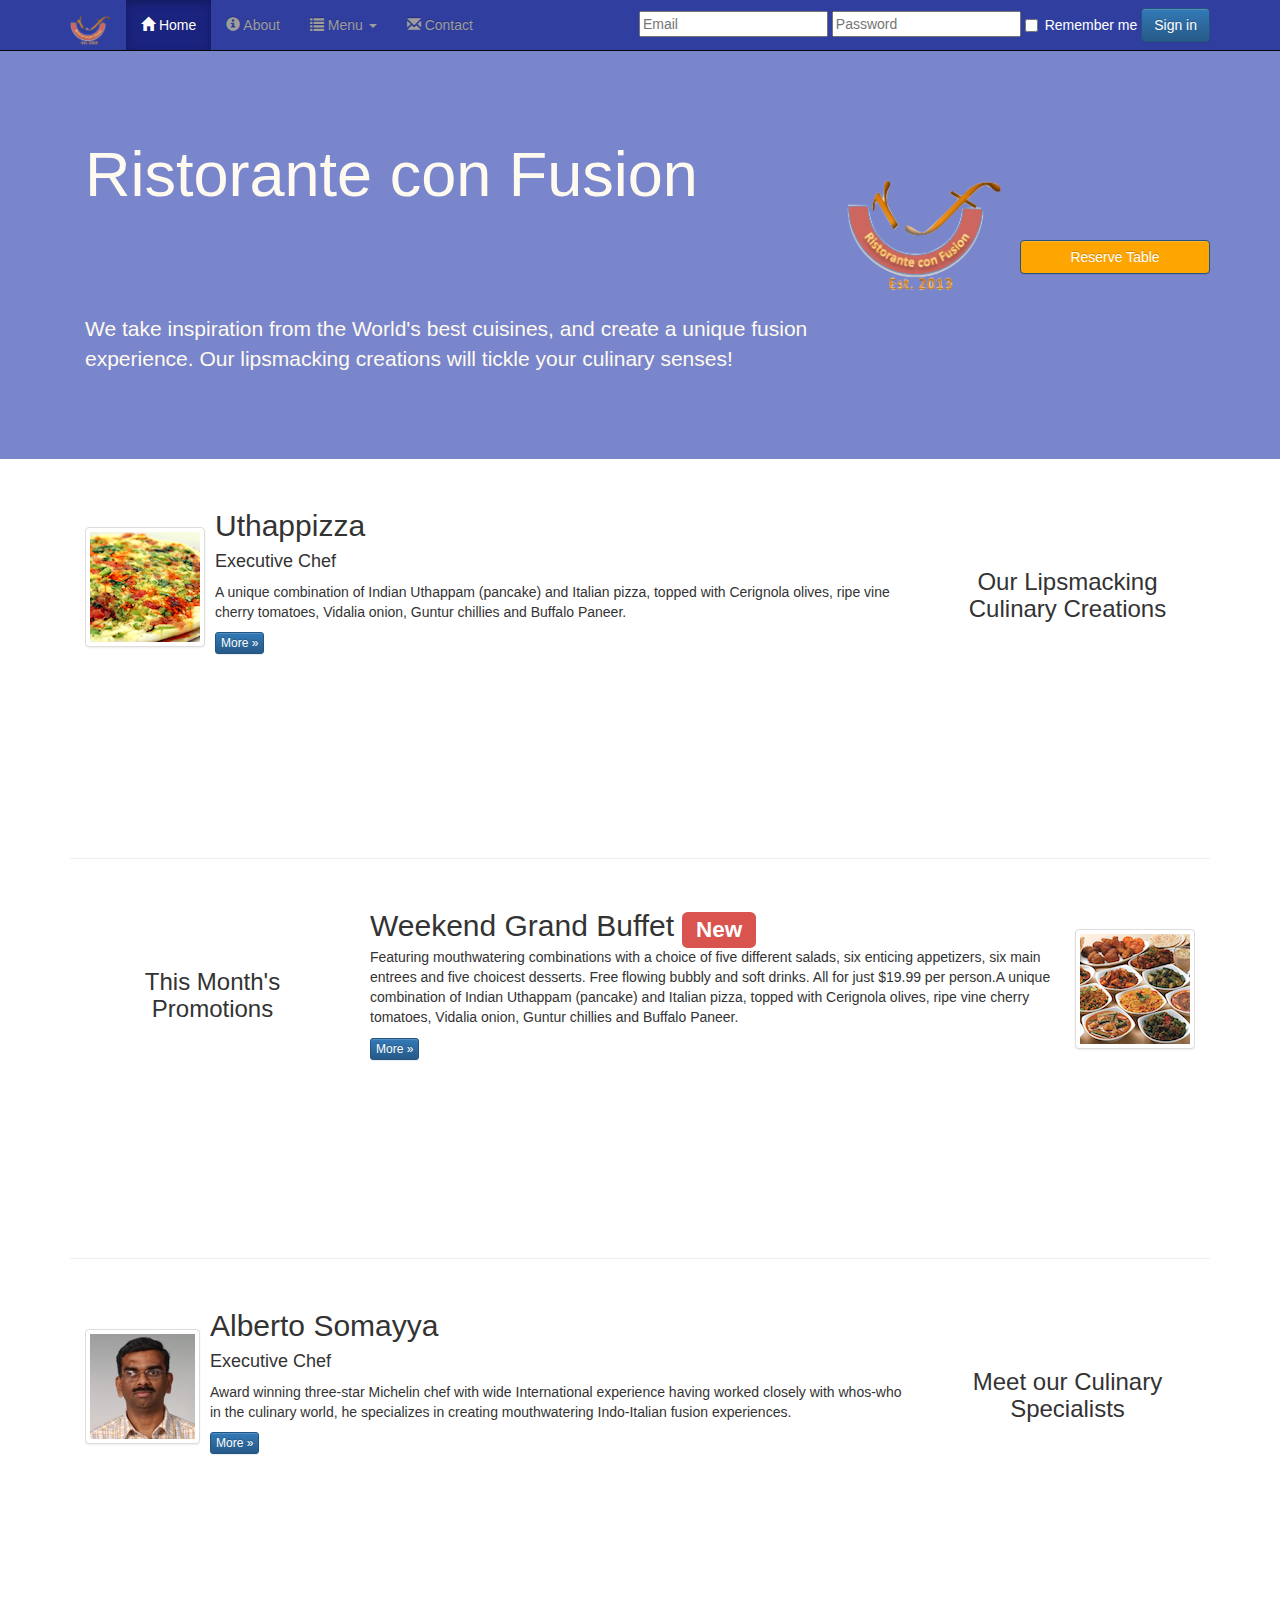
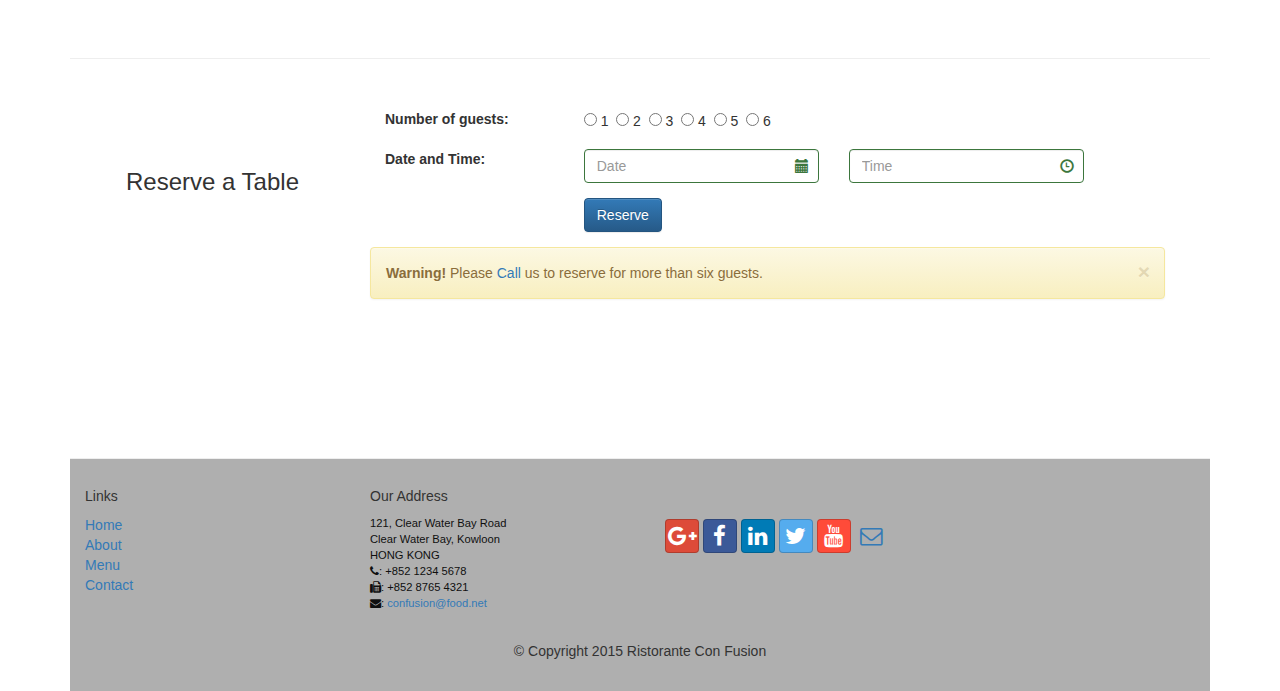
==== index.html @ 2606959d "version 3" ====
<!DOCTYPE html>
<html lang="en">

<head>
    <meta charset="utf-8">
    <meta http-equiv="X-UA-Compatible" content="IE=edge">
    <meta name="viewport" content="width=device-width, initial-scale=1">
    <!-- The above 3 meta tags *must* come first in the head; any other head content must come *after* these tags -->
    <title>Ristorante Con Fusion</title>
    <link href="css/bootstrap.min.css" rel="stylesheet">
    <link href="css/bootstrap-theme.min.css" rel="stylesheet">
    <link href="css/mystyles.css" rel = "stylesheet">
    <link href="css/font-awesome.min.css" rel="stylesheet">
    <link href="css/bootstrap-social.css" rel="stylesheet">

    <!-- HTML5 shim and Respond.js for IE8 support of HTML5 elements and media queries -->
    <!-- WARNING: Respond.js doesn't work if you view the page via file:// -->
</head>

<body>
    <nav class="navbar navbar-inverse navbar-fixed-top" role="navigation">
        <div class="container">
            <div class="navbar-header">
                <button type="button" class="navbar-toggle collapsed" data-toggle="collapse" data-target="#navbar" aria-expanded="false" aria-controls="navbar">
                    <span class="sr-only">Toggle navigation</span>
                    <span class="icon-bar"></span>
                    <span class="icon-bar"></span>
                    <span class="icon-bar"></span>
                </button>
                <a class="navbar-brand" href="#"><img src="img/logo.png" height=30 width=41></a>
            </div>
            <div id="navbar" class="navbar-collapse collapse col-md-6">
                <ul class="nav navbar-nav">
                    <li class = "active"><a href="#"><span class="glyphicon glyphicon-home"
                         aria-hidden="true"></span> Home</a></li>
                    <li ><a href="aboutus.html"><span class="glyphicon glyphicon-info-sign" aria-hidden="true"></span> About</a></li>
                    <li class="dropdown">
                        <a href="#" class="dropdown-toggle" data-toggle="dropdown"
                         role="button" aria-haspopup="true" aria-expanded="false"><span class="glyphicon glyphicon-list" aria-hidden="true"></span> 
                         Menu <span class="caret"></span></a>
                        <ul class="dropdown-menu">
                            <li><a href="#">Appetizers</a></li>
                            <li><a href="#">Main Courses</a></li>
                            <li><a href="#">Desserts</a></li>
                            <li><a href="#">Drinks</a></li>
                            <li role="separator" class="divider"></li>
                            <li class="dropdown-header">Specials</li>
                            <li><a href="#">Lunch Buffet</a></li>
                            <li><a href="#">Weekend Brunch</a></li>
                        </ul>
                    </li>
                    <li><a href="contactus.html"><span class="glyphicon glyphicon-envelope" aria-hidden="true"></span> Contact</a></li>
                </ul>
            </div>
            <form  class = "navbar-form navbar-right">
                <div class = "form-group">
                    <input type = "text" class = "form-cotrol" id = "email" name = "email" placeholder = "Email">
                    <input type = "text" class = "form-cotrol" id = "Password" name = "Password" placeholder = "Password">
                    <label class="checkbox-inline">
                        <input type="checkbox" name="approve" value=""><font color = "white">Remember me</font></label>
                    <input type="submit" value = "Sign in" class="btn btn-primary"></input>
                </div>
            </form>
        </div>
    </nav>  

    <header class="jumbotron">

        <!-- Main component for a primary marketing message or call to action -->

        <div class="container">
            <div class="row row-header">
                <div class="col-xs-12 col-sm-8">
                    <h1>Ristorante con Fusion</h1>
                    <p style="padding:40px;"></p>
                    <p>We take inspiration from the World's best cuisines, and create a unique fusion experience. Our lipsmacking creations will tickle your culinary senses!</p>
                </div>
                <div class="col-xs-12 col-sm-2">
                    <p style="padding:20px;"></p>
                    <img src="img/logo.png" class="img-responsive">
                </div>

                <a href="#reserve_table" class="col-xs-12 col-sm-2 btn btn-primary" style="background:orange; margin-top:120px;">Reserve Table</a>
            </div>
        </div>
    </header>



    <div class = "container">
        <div class = "row row-content">
            <div class = "cole-xs-12 col-sm-3 col-sm-push-9">
                <p style="padding:20px;"></p>
                <h3 align=center>Our Lipsmacking Culinary Creations</h3>
            </div>
            <div class = "cole-xs-12 col-sm-9 col-sm-pull-3">
                <div class="media">
                    <div class="media-left media-middle">
                        <a href="#">
                        <img class="media-object img-thumbnail"
                         src="img/uthappizza.png" alt="Uthappizza">
                        </a>
                    </div>
                    <div class="media-body">
                        <h2 class="media-heading">Uthappizza</h2>
                        <h4>Executive Chef</h4>
                        <p>A unique combination of Indian Uthappam (pancake) and Italian pizza, topped with Cerignola olives, ripe vine cherry tomatoes, Vidalia onion, Guntur chillies and Buffalo Paneer.
                         </p>
                        <p><a class="btn btn-primary btn-xs" href="#">More &raquo;</a></p>
                    </div>
                </div>     
            </div>
        </div>


        <div class = "row row-content">
            <div class = "col-xs-12 col-sm-3">
                <p style="padding:20px;"></p>
                <h3 align=center>This Month's Promotions</h3>
            </div>
            <div class = "cole-xs-12 col-sm-9">
                <div class="media">
                    <div class="media-body">
                        <h2 class="media-heading">Weekend Grand Buffet <span class = "label label-danger label-xs">New</span></h2>
                        <p>Featuring mouthwatering combinations with a choice of five different salads, six enticing appetizers, six main entrees and five choicest desserts. Free flowing bubbly and soft drinks. All for just $19.99 per person.A unique combination of Indian Uthappam (pancake) and Italian pizza, topped with Cerignola olives, ripe vine cherry tomatoes, Vidalia onion, Guntur chillies and Buffalo Paneer.</p>
                        <p><a class="btn btn-primary btn-xs" href="#">More &raquo;</a></p>
                    </div>
                    <div class="media-right media-middle">
                        <a href="#">
                        <img class="media-object img-thumbnail"
                         src="img/buffet.png" alt="Buffet">
                        </a>
                    </div>
                </div>
            </div>
        </div>

        <div class = "row row-content">
            <div class = "cole-xs-12 col-sm-3 col-sm-push-9">
                <p style="padding:20px;"></p>
                <h3 align=center>Meet our Culinary Specialists</h3>
            </div>
            <div class = "cole-xs-12 col-sm-9 col-sm-pull-3">
                <div class="media">
                    <div class="media-left media-middle">
                        <a href="#">
                        <img class="media-object img-thumbnail"
                         src="img/alberto.png" alt="Alberto Somayya">
                        </a>
                    </div>
                    <div class="media-body">
                        <h2 class="media-heading">Alberto Somayya</h2>
                        <h4>Executive Chef</h4>
                        <p>Award winning three-star Michelin chef with wide
                         International experience having worked closely with
                         whos-who in the culinary world, he specializes in
                          creating mouthwatering Indo-Italian fusion experiences.
                         </p>
                        <p><a class="btn btn-primary btn-xs" href="#">More &raquo;</a></p>
                    </div>
                </div>
            </div>
        </div>

        <div class = "row row-content">
            <div class="col-xs-12 col-sm-3">
                <p style="padding:20px;"></p>
                <h3 align=center>Reserve a Table</h3>
            </div>
            <div class="col-xs-12 col-sm-9">
               <form form class="form-horizontal">
                  <div class="form-group col-xs-12 col-sm-12">
                     <div class="col-xs-12 col-sm-3">
                        <label for="numberOfGuests">Number of guests:&nbsp;</label>
                     </div>
                     <div class="col-xs-12 col-sm-8">
                        <input type="radio" name="numberOfGuests" value="1"> 1&nbsp;
                        <input type="radio" name="numberOfGuests" value="2"> 2&nbsp;
                        <input type="radio" name="numberOfGuests" value="3"> 3&nbsp;
                        <input type="radio" name="numberOfGuests" value="4"> 4&nbsp;
                        <input type="radio" name="numberOfGuests" value="5"> 5&nbsp;
                        <input type="radio" name="numberOfGuests" value="6"> 6&nbsp;
                     </div>
                  </div>
                  <div class="form-group col-xs-12 col-sm-12 has-success has-feedback">
                    <div class="col-xs-12 col-sm-3">
                       <label for="numberOfGuests">Date and Time:&nbsp;</label>
                    </div>
                    <div class="col-xs-12 col-sm-4">
                       <input type="text" class="form-control" id="date" aria-describedby="inputSuccess3Status" placeholder="Date">
                       <span class="glyphicon glyphicon-calendar form-control-feedback" aria-hidden="true"></span>
                    </div>
                    <div class="col-xs-12 col-sm-4">
                       <input type="text" class="form-control" id="time" aria-describedby="inputSuccess3Status" placeholder="Time">
                       <span class="glyphicon glyphicon-time form-control-feedback" aria-hidden="true"></span>
                    </div>
                 </div>
                 <div class="form-group  col-xs-12 col-sm-12">
                    <div class="col-xs-12 col-sm-3">
                    </div>
                    <div class="col-xs-12 col-sm-8">
                       <button type="submit" class="btn btn-primary">Reserve</button>
                    </div>
                 </div>
                 <div class="form-group  col-xs-12 col-sm-12">
                    <div class="alert alert-warning alert-dismissible" role="alert">
                     <button type="button" class="close" data-dismiss="alert" aria-label="Close"><span aria-hidden="true">&times;</span></button>
                     <strong>Warning!</strong> Please <a href="tel:+85212345678">Call</a> us to reserve for more than six guests.
                    </div>
                 </div>
               </form>
            </div>
        </div>
    </div>

    <footer>
        <div class = "container">
            <div class = "row row-footer">
                <div class = "cole-xs-12 col-sm-3">
                    <h5>Links</h5>
                    <ul class = "list-unstyled">
                        <li><a href="#">Home</a></li>
                        <li><a href="#">About</a></li>
                        <li><a href="#">Menu</a></li>
                        <li><a href="#">Contact</a></li>
                    </ul>
                </div>
                <div class = "cole-xs-12 col-sm-3">
                    <h5>Our Address</h5>
                    <address>
		              121, Clear Water Bay Road<br>
		              Clear Water Bay, Kowloon<br>
		              HONG KONG<br>
		              <i class="fa fa-phone"></i>: +852 1234 5678<br>
                      <i class="fa fa-fax"></i>: +852 8765 4321<br>
                      <i class="fa fa-envelope"></i>: 
                          <a href="mailto:confusion@food.net">confusion@food.net</a>

		           </address>
                </div>
                <div class = "cole-xs-12 col-sm-3">
                     <div class="nav navbar-nav" style="padding: 40px 10px;">
                        <a class="btn btn-social-icon btn-google-plus" href="http://google.com/+"><i class="fa fa-google-plus"></i></a>
                        <a class="btn btn-social-icon btn-facebook" href="http://www.facebook.com/profile.php?id="><i class="fa fa-facebook"></i></a>
                        <a class="btn btn-social-icon btn-linkedin" href="http://www.linkedin.com/in/"><i class="fa fa-linkedin"></i></a>
                        <a class="btn btn-social-icon btn-twitter" href="http://twitter.com/"><i class="fa fa-twitter"></i></a>
                        <a class="btn btn-social-icon btn-youtube" href="http://youtube.com/"><i class="fa fa-youtube"></i></a>
                        <a class="btn btn-social-icon" href="mailto:"><i class="fa fa-envelope-o"></i></a>
                    </div>

                </div>
                <div class = "col-xs-12">
                    <p style="padding:10px;"></p>
                    <p align=center>© Copyright 2015 Ristorante Con Fusion</p>
                </div>
            </div>
        </div>
    </footer>


    <!-- jQuery (necessary for Bootstrap's JavaScript plugins) -->
    <script src="https://ajax.googleapis.com/ajax/libs/jquery/1.11.3/jquery.min.js"></script>
    <!-- Include all compiled plugins (below), or include individual files as needed -->
    <script src="js/bootstrap.min.js"></script>

</body>

</html>
---- css/mystyles.css ----
.row-header{
    margin:0px auto;
    padding:0px auto;
}

.row-content {
    margin:0px auto;
    padding: 50px 0px 50px 0px;
    border-bottom: 1px ridge;
    min-height:400px;
}

.row-footer{
    background-color: #AfAfAf;
    margin:0px auto;
    padding: 20px 0px 20px 0px;
}

.jumbotron {
    padding:70px 30px 70px 30px;
    margin:0px auto;
    background: #7986CB ;
    color:floralwhite;
}

address{
    font-size:80%;
    margin:0px;
    color:#0f0f0f;
}

body{
    padding:50px 0px 0px 0px;
    z-index:0;
}

.navbar-inverse {
     background: #303F9F;
}

.navbar-inverse .navbar-nav > .active > a,
.navbar-inverse .navbar-nav > .active > a:hover,
.navbar-inverse .navbar-nav > .active > a:focus {
    color: #fff;
    background: #1A237E;
}

.navbar-inverse .navbar-nav > .open > a,
 .navbar-inverse .navbar-nav > .open > a:hover,
 .navbar-inverse .navbar-nav > .open > a:focus {
    color: #fff;
    background: #1A237E;
}

.navbar-inverse .navbar-nav .open .dropdown-menu> li> a,
.navbar-inverse .navbar-nav .open .dropdown-menu {
    background-color: #303F9F;
    color:#eeeeee;
}

.navbar-inverse .navbar-nav .open .dropdown-menu> li> a:hover {
    color:#000000;
}

.stylish-input-group .input-group-addon{
    background: white !important; 
}
.stylish-input-group .form-control{
	border-right:0; 
	box-shadow:0 0 0; 
	border-color:#ccc;
}
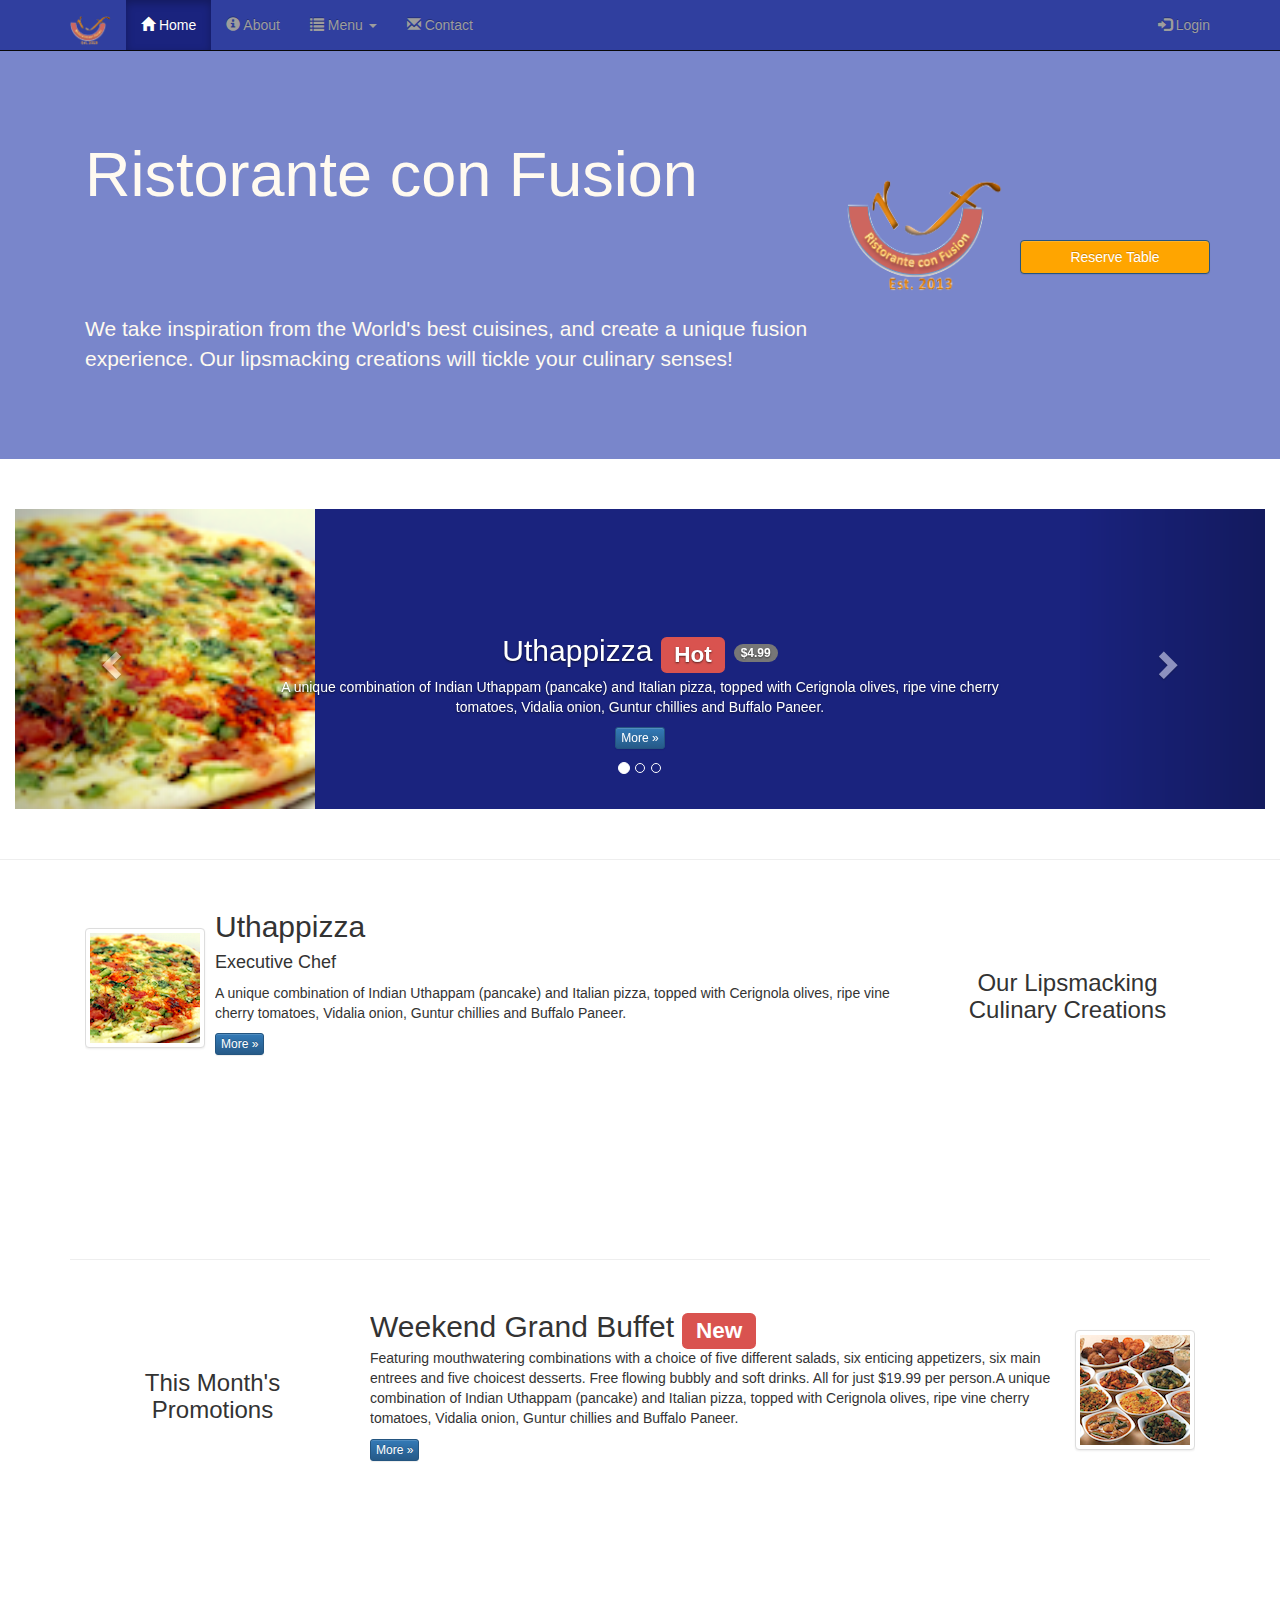
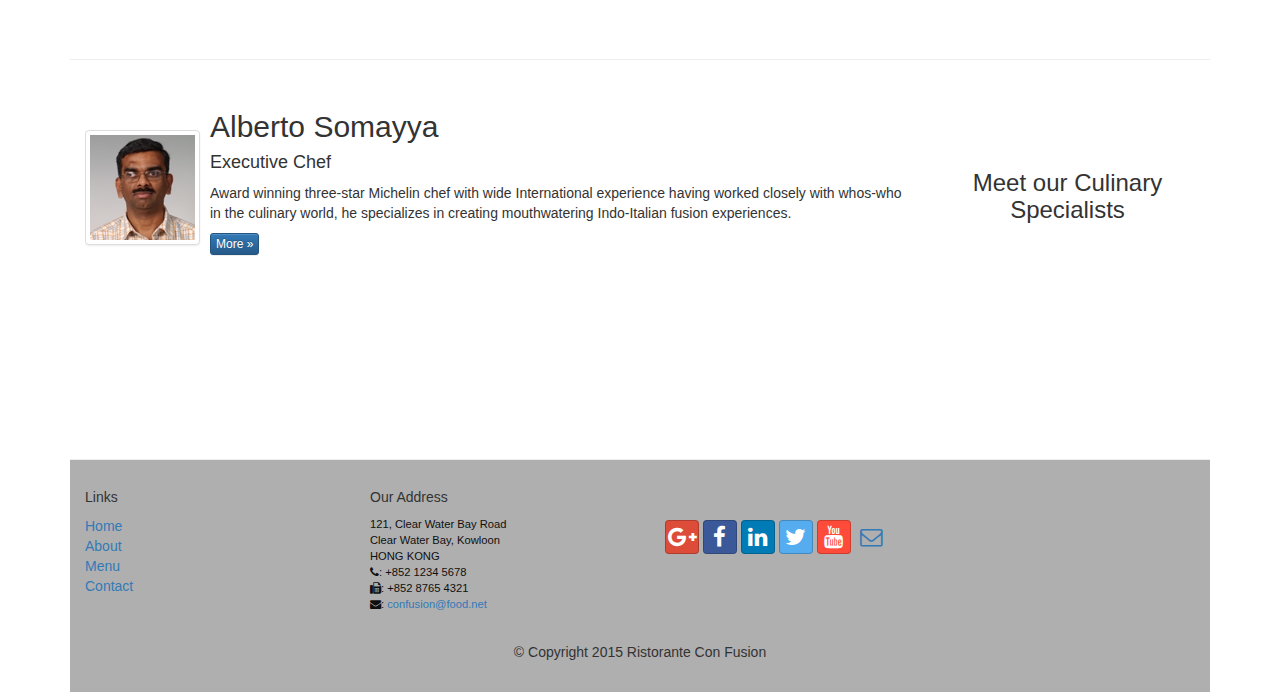
==== commit 60a2034b: "Remove tooltip and use modal for reserving form" ====
--- a/index.html
+++ b/index.html
@@ -52,17 +52,113 @@
                     <li><a href="contactus.html"><span class="glyphicon glyphicon-envelope" aria-hidden="true"></span> Contact</a></li>
                 </ul>
             </div>
-            <form  class = "navbar-form navbar-right">
-                <div class = "form-group">
-                    <input type = "text" class = "form-cotrol" id = "email" name = "email" placeholder = "Email">
-                    <input type = "text" class = "form-cotrol" id = "Password" name = "Password" placeholder = "Password">
-                    <label class="checkbox-inline">
-                        <input type="checkbox" name="approve" value=""><font color = "white">Remember me</font></label>
-                    <input type="submit" value = "Sign in" class="btn btn-primary"></input>
-                </div>
-            </form>
+            <ul class="nav navbar-nav navbar-right">
+                <li><a data-toggle="modal" data-target="#loginModal">
+                <span class="glyphicon glyphicon-log-in"></span> Login</a>
+                </li>
+            </ul>
         </div>
     </nav>  
+
+    <div id="loginModal" class="modal fade" role="dialog">
+        <div class="modal-dialog">
+        <!-- Modal content-->
+            <div class="modal-content">
+                <div class="modal-header">
+                    <button type="button" class="close" data-dismiss="modal">&times;</button>
+                    <h4 class="modal-title">Login </h4>
+                </div>
+                <div class="modal-body">
+
+                    <form  class = "form-inline">
+                        <div class = "form-group">
+                            <input type = "text" class = "form-cotrol" id = "email" name = "email" placeholder = "Email">
+                            <input type = "text" class = "form-cotrol" id = "Password" name = "Password" placeholder = "Password">
+                            <label class="checkbox-inline">
+                                <input type="checkbox" name="approve" value=""><font color = "white">Remember me</font></label>
+                            <input type="submit" value = "Sign in" class="btn btn-primary"></input>
+                            <button type="button" class="btn btn-default btn-sm" data-dismiss="modal">Cancel</button>
+                        </div>
+                    </form>
+
+                </div>
+            </div>
+        </div>
+    </div>
+
+    <div id="reserveForm" class="modal fade" role="dialog">
+        <div class="modal-dialog">
+            <!-- Modal content-->
+            <div class="modal-content">
+                <div class="modal-header">
+                    <button type="button" class="close" data-dismiss="modal">&times;</button>
+                    <h4 class="modal-title">Reserve Table</h4>
+                </div>
+                <div class="modal-body">
+                    <form  class = "form-horizontal" role = "form">
+                        <div class="form-group">
+                            <div class="col-xs-12 col-sm-3">
+                                <label for="numberOfGuests">Number of guests:&nbsp;</label>
+                            </div>
+                            <div class="col-xs-12 col-sm-8">
+                                <input type="radio" name="numberOfGuests" value="1"> 1&nbsp;
+                                <input type="radio" name="numberOfGuests" value="2"> 2&nbsp;
+                                <input type="radio" name="numberOfGuests" value="3"> 3&nbsp;
+                                <input type="radio" name="numberOfGuests" value="4"> 4&nbsp;
+                                <input type="radio" name="numberOfGuests" value="5"> 5&nbsp;
+                                <input type="radio" name="numberOfGuests" value="6"> 6&nbsp;
+                            </div>
+                        </div> 
+                        <div class="form-group">
+                            <div class="col-xs-12 col-sm-3">
+                                <label for="section">Section:&nbsp;</label>
+                            </div>
+                            <div class="col-xs-12 col-sm-8">
+                                <div class="btn-group" data-toggle="buttons">
+                                    <label class="btn btn-success active">
+                                        <input type="radio" name="section" value="Non-Smoking" autocomplete="off" checked> Non-Smoking
+                                    </label>
+                                    <label class="btn btn-danger">
+                                        <input type="radio" name="section" value="Smoking" autocomplete="off"> Smoking
+                                    </label>
+                                </div>
+                            </div>
+
+                        </div>                    
+                        <div class="form-group has-success has-feedback">
+                            <div class="col-xs-12 col-sm-3">
+                               <label for="numberOfGuests">Date and Time:&nbsp;</label>
+                            </div>
+                            <div class="col-xs-12 col-sm-4">
+                               <input type="text" class="form-control" id="date" aria-describedby="inputSuccess3Status" placeholder="Date">
+                               <span class="glyphicon glyphicon-calendar form-control-feedback" aria-hidden="true"></span>
+                            </div>
+                            <div class="col-xs-12 col-sm-4">
+                               <input type="text" class="form-control" id="time" aria-describedby="inputSuccess3Status" placeholder="Time">
+                               <span class="glyphicon glyphicon-time form-control-feedback" aria-hidden="true"></span>
+                            </div>
+                        </div>
+                        <div class="form-group">
+                            <div class="col-xs-12 col-sm-3">
+                            </div>
+                            <div class="col-xs-12 col-sm-8">
+                               <button type="submit" class="btn btn-primary">Reserve</button>
+                               <button type="button" class="btn btn-default" data-dismiss="modal">Cancel</button>
+                            </div>
+                        </div>
+                        <div class="form-group">
+                            <div class="alert alert-warning alert-dismissible" role="alert">
+                                <button type="button" class="close" data-dismiss="alert" aria-label="Close"><span aria-hidden="true">&times;</span></button>
+                                <strong>Warning!</strong> Please <a href="tel:+85212345678">Call</a> us to reserve for more than six guests.
+                            </div>
+                        </div>
+                    
+                    </form>
+
+                </div>
+            </div>
+        </div>
+    </div>
 
     <header class="jumbotron">
 
@@ -80,10 +176,78 @@
                     <img src="img/logo.png" class="img-responsive">
                 </div>
 
-                <a href="#reserve_table" class="col-xs-12 col-sm-2 btn btn-primary" style="background:orange; margin-top:120px;">Reserve Table</a>
-            </div>
-        </div>
+                <a class="col-xs-12 col-sm-2 btn btn-primary" data-toggle="modal" style="background:orange; margin-top:120px;" data-target="#reserveForm">Reserve Table </a>
+
+            </div>
+        </div>
+
+
+
+
     </header>
+
+    <div class="row row-content">
+       <div class="col-xs-12">
+            <div id="mycarousel" class="carousel slide" data-ride="carousel">
+                <!-- Wrapper for slides -->
+                <div class="carousel-inner" role="listbox">
+                    <div class="item active">
+                        <img class="img-responsive"
+                         src="img/uthappizza.png" alt="Uthappizza">
+                        <div class="carousel-caption">
+                        <h2>Uthappizza  <span class="label label-danger">Hot</span> <span class="badge">$4.99</span></h2>
+                        <p>A unique combination of Indian Uthappam (pancake) and
+                          Italian pizza, topped with Cerignola olives, ripe vine
+                          cherry tomatoes, Vidalia onion, Guntur chillies and
+                          Buffalo Paneer.</p>
+                        <p>
+                        <a class="btn btn-primary btn-xs" href="#">More &raquo;</a></p>
+                        </div>
+                    </div>
+                    <div class="item">
+                        <img class="img-responsive"
+                         src="img/buffet.png" alt="Buffet">
+                        <div class="carousel-caption">
+                        <h2>Weekend Grand Buffet <span class="label label-danger label-xs">New</span></h2>
+                        <p>Featuring mouthwatering combinations with a choice of five different salads, six enticing appetizers, six main entrees and five choicest desserts. Free flowing bubbly and soft drinks. All for just $19.99 per person.A unique combination of Indian Uthappam (pancake) and Italian pizza, topped with Cerignola olives, ripe vine cherry tomatoes, Vidalia onion, Guntur chillies and Buffalo Paneer.</p>
+                        <p>
+                        <a class="btn btn-primary btn-xs" href="#">More &raquo;</a></p>
+                        </div>
+                    </div>
+                    <div class="item">
+                        <img class="img-responsive"
+                         src="img/alberto.png" alt="Buffet">
+                        <div class="carousel-caption">
+                        <p>Award winning three-star Michelin chef with wide
+                         International experience having worked closely with
+                         whos-who in the culinary world, he specializes in
+                          creating mouthwatering Indo-Italian fusion experiences.
+                         </p>
+                        <p>
+                        <a class="btn btn-primary btn-xs" href="#">More &raquo;</a></p>
+                        </div>
+                    </div>
+                </div>
+                <!-- Controls -->
+                <a class="left carousel-control" href="#mycarousel" role="button" data-slide="prev">
+                    <span class="glyphicon glyphicon-chevron-left" aria-hidden="true"></span>
+                    <span class="sr-only">Previous</span>
+                </a>
+                <a class="right carousel-control" href="#mycarousel" role="button" data-slide="next">
+                    <span class="glyphicon glyphicon-chevron-right" aria-hidden="true"></span>
+                    <span class="sr-only">Next</span>
+                </a>
+
+                <!-- Indicators -->
+                <ol class="carousel-indicators">
+                    <li data-target="#mycarousel" data-slide-to="0" class="active"></li>
+                    <li data-target="#mycarousel" data-slide-to="1"></li>
+                    <li data-target="#mycarousel" data-slide-to="2"></li>
+                </ol>
+            </div>
+        </div>
+   </div>
+
 
 
 
@@ -162,55 +326,6 @@
             </div>
         </div>
 
-        <div class = "row row-content">
-            <div class="col-xs-12 col-sm-3">
-                <p style="padding:20px;"></p>
-                <h3 align=center>Reserve a Table</h3>
-            </div>
-            <div class="col-xs-12 col-sm-9">
-               <form form class="form-horizontal">
-                  <div class="form-group col-xs-12 col-sm-12">
-                     <div class="col-xs-12 col-sm-3">
-                        <label for="numberOfGuests">Number of guests:&nbsp;</label>
-                     </div>
-                     <div class="col-xs-12 col-sm-8">
-                        <input type="radio" name="numberOfGuests" value="1"> 1&nbsp;
-                        <input type="radio" name="numberOfGuests" value="2"> 2&nbsp;
-                        <input type="radio" name="numberOfGuests" value="3"> 3&nbsp;
-                        <input type="radio" name="numberOfGuests" value="4"> 4&nbsp;
-                        <input type="radio" name="numberOfGuests" value="5"> 5&nbsp;
-                        <input type="radio" name="numberOfGuests" value="6"> 6&nbsp;
-                     </div>
-                  </div>
-                  <div class="form-group col-xs-12 col-sm-12 has-success has-feedback">
-                    <div class="col-xs-12 col-sm-3">
-                       <label for="numberOfGuests">Date and Time:&nbsp;</label>
-                    </div>
-                    <div class="col-xs-12 col-sm-4">
-                       <input type="text" class="form-control" id="date" aria-describedby="inputSuccess3Status" placeholder="Date">
-                       <span class="glyphicon glyphicon-calendar form-control-feedback" aria-hidden="true"></span>
-                    </div>
-                    <div class="col-xs-12 col-sm-4">
-                       <input type="text" class="form-control" id="time" aria-describedby="inputSuccess3Status" placeholder="Time">
-                       <span class="glyphicon glyphicon-time form-control-feedback" aria-hidden="true"></span>
-                    </div>
-                 </div>
-                 <div class="form-group  col-xs-12 col-sm-12">
-                    <div class="col-xs-12 col-sm-3">
-                    </div>
-                    <div class="col-xs-12 col-sm-8">
-                       <button type="submit" class="btn btn-primary">Reserve</button>
-                    </div>
-                 </div>
-                 <div class="form-group  col-xs-12 col-sm-12">
-                    <div class="alert alert-warning alert-dismissible" role="alert">
-                     <button type="button" class="close" data-dismiss="alert" aria-label="Close"><span aria-hidden="true">&times;</span></button>
-                     <strong>Warning!</strong> Please <a href="tel:+85212345678">Call</a> us to reserve for more than six guests.
-                    </div>
-                 </div>
-               </form>
-            </div>
-        </div>
     </div>
 
     <footer>
--- a/css/mystyles.css
+++ b/css/mystyles.css
@@ -71,5 +71,26 @@
 	border-color:#ccc;
 }
 
+.tab-content {
+    border-left: 1px solid #ddd;
+    border-right: 1px solid #ddd;
+    border-bottom: 1px solid #ddd;
+    padding: 10px;
+}
 
+.affix {
+    top:100px;
+}
 
+.carousel {
+    background:#1A237E;
+}
+.carousel .item {
+  height: 300px;
+}
+.item img {
+    position: absolute;
+    top: 0;
+    left: 0;
+    min-height: 300px;
+}
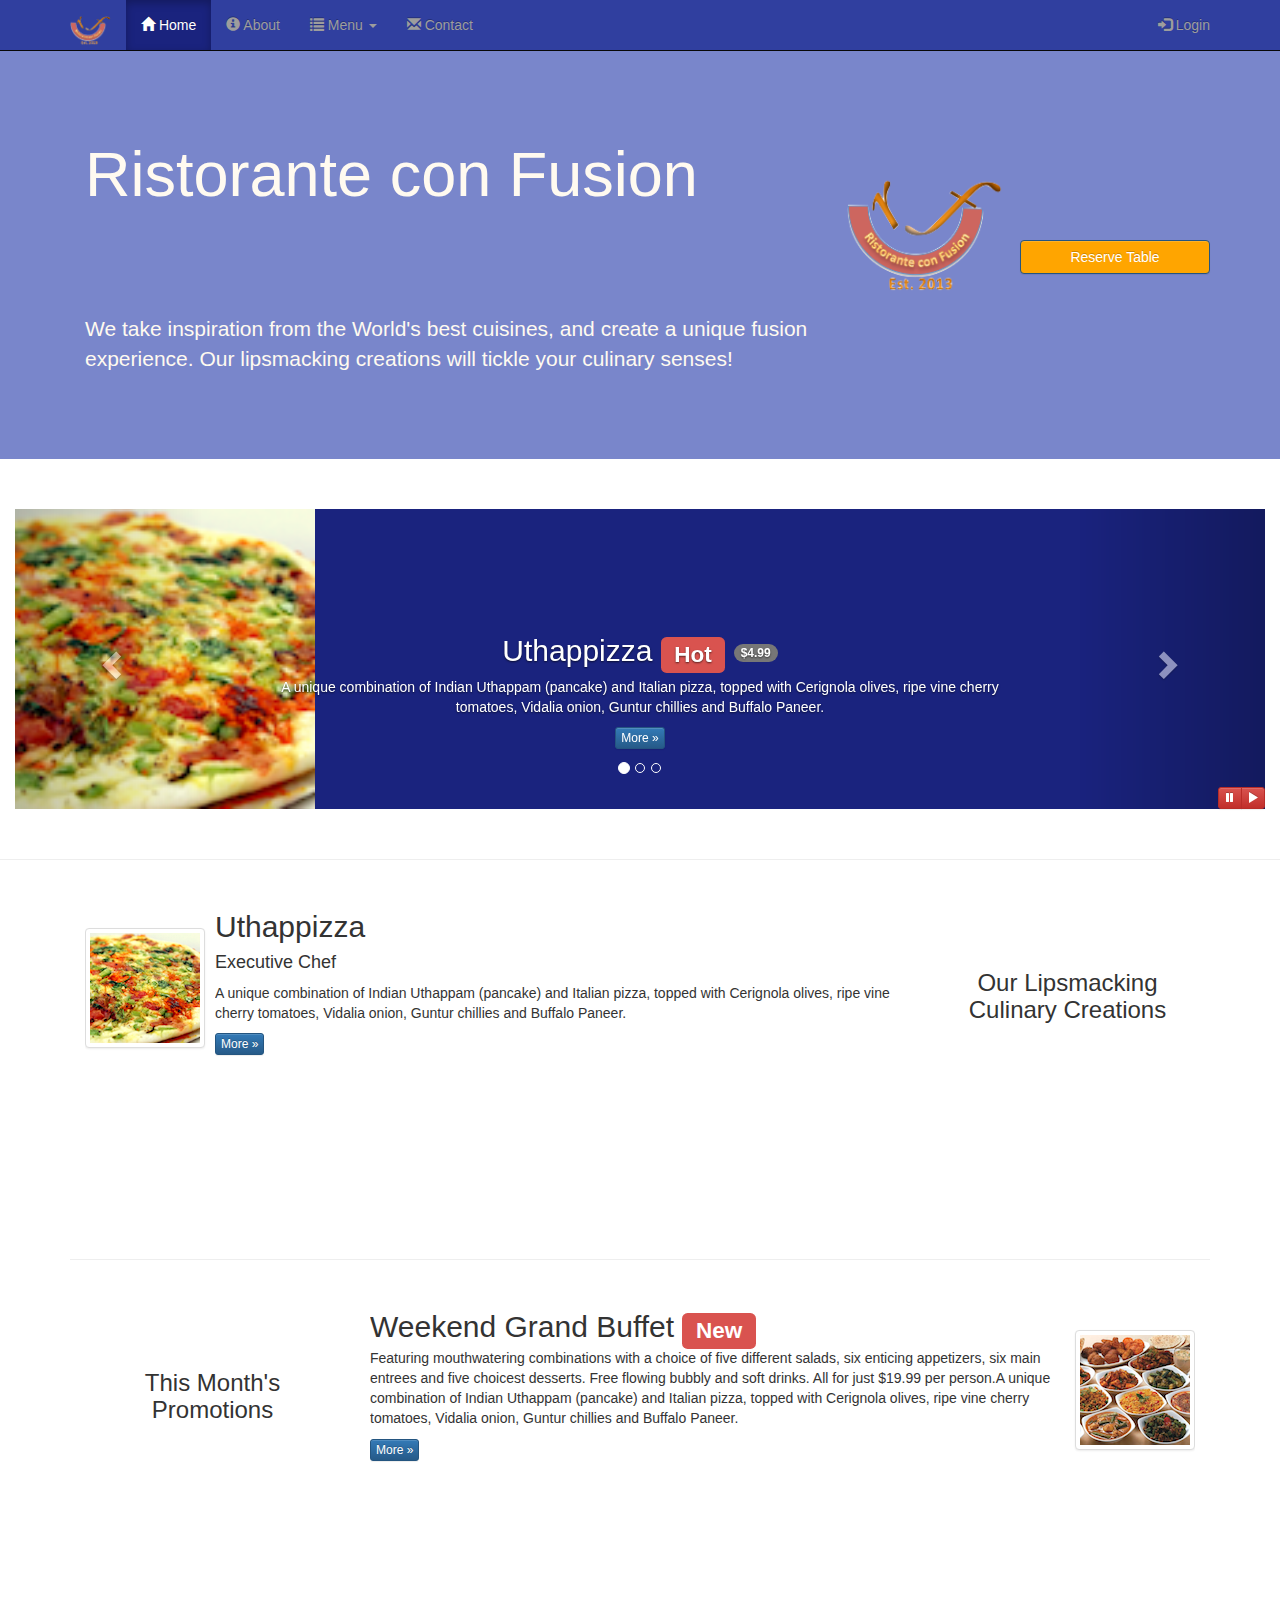
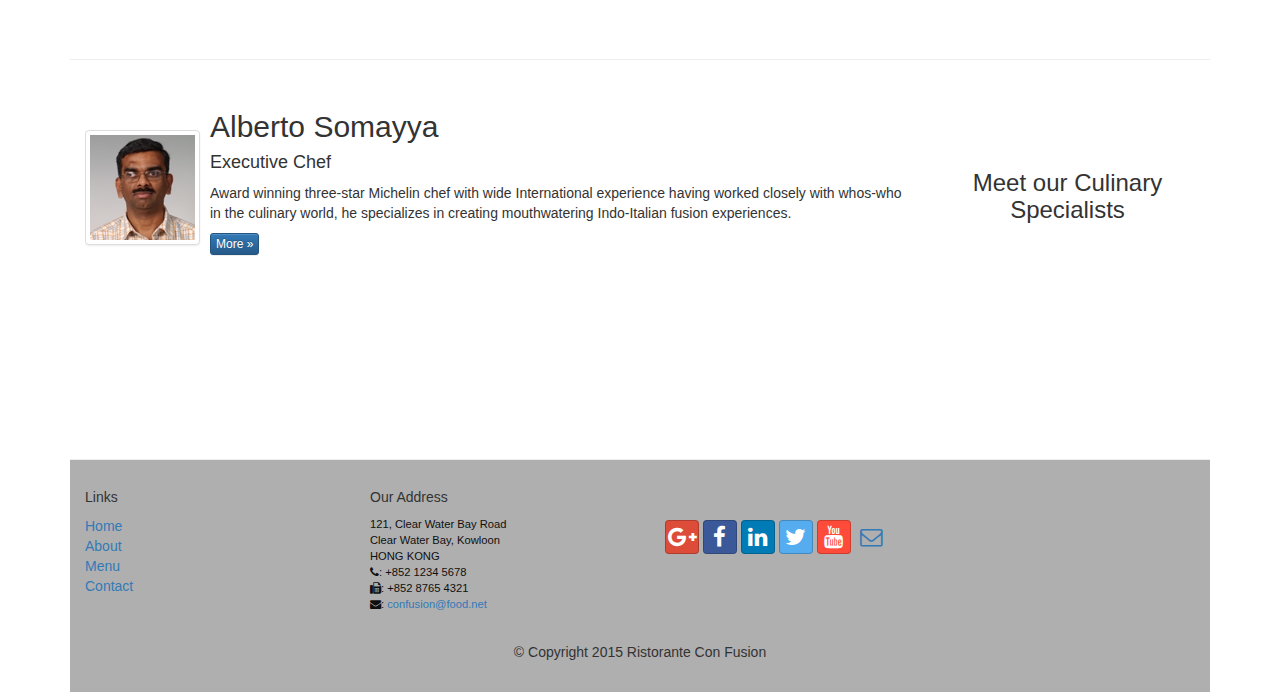
==== commit 0121ae8c: "fixed a bug: navbar width changes when modal popups" ====
--- a/index.html
+++ b/index.html
@@ -15,6 +15,18 @@
 
     <!-- HTML5 shim and Respond.js for IE8 support of HTML5 elements and media queries -->
     <!-- WARNING: Respond.js doesn't work if you view the page via file:// -->
+    <style type="text/css">
+        .modal {
+         overflow-y: auto;
+        }
+
+        .modal-open {
+         overflow: auto;
+        }
+        .modal-open[style] {
+        padding-right: 0px !important;
+        }
+    </style>
 </head>
 
 <body>
@@ -53,8 +65,11 @@
                 </ul>
             </div>
             <ul class="nav navbar-nav navbar-right">
-                <li><a data-toggle="modal" data-target="#loginModal">
-                <span class="glyphicon glyphicon-log-in"></span> Login</a>
+                <li>
+                <!--<a data-toggle="modal" data-target="#loginModal"> -->
+                    <a id = "loginButton">
+                        <span class="glyphicon glyphicon-log-in"></span> Login
+                    </a>
                 </li>
             </ul>
         </div>
@@ -176,7 +191,9 @@
                     <img src="img/logo.png" class="img-responsive">
                 </div>
 
-                <a class="col-xs-12 col-sm-2 btn btn-primary" data-toggle="modal" style="background:orange; margin-top:120px;" data-target="#reserveForm">Reserve Table </a>
+                <!--<a class="col-xs-12 col-sm-2 btn btn-primary" data-toggle="modal" style="background:orange; margin-top:120px;" data-target="#reserveForm"> -->
+                <a class="col-xs-12 col-sm-2 btn btn-primary" style="background:orange; margin-top:120px;" id = "reserveButton">
+                Reserve Table </a>
 
             </div>
         </div>
@@ -244,6 +261,16 @@
                     <li data-target="#mycarousel" data-slide-to="1"></li>
                     <li data-target="#mycarousel" data-slide-to="2"></li>
                 </ol>
+
+                <div class="btn-group" id="carouselButtons">
+                    <button class="btn btn-danger btn-xs" id="carousel-pause">
+                        <span class="glyphicon glyphicon-pause" aria-hidden="true"></span>
+                    </button>
+                    <button class="btn btn-danger btn-xs" id="carousel-play">
+                        <span class="glyphicon glyphicon-play" aria-hidden="true"></span>
+                    </button>
+                </div>
+
             </div>
         </div>
    </div>
@@ -378,6 +405,26 @@
     <!-- Include all compiled plugins (below), or include individual files as needed -->
     <script src="js/bootstrap.min.js"></script>
 
+    <script>
+        $(document).ready(function(){
+            $("#mycarousel").carousel( { interval: 2000 } );
+            $("#carousel-pause").click(function(){
+                $("#mycarousel").carousel('pause');
+            });
+            $("#carousel-play").click(function(){
+                $("#mycarousel").carousel('cycle');
+            });
+            $("#loginButton").click(function(){
+                $("#loginModal").modal();
+            });
+            $("#reserveButton").click(function(){
+                $("#reserveForm").modal();
+            })
+        });
+
+
+    </script>
+
 </body>
 
 </html>--- a/css/mystyles.css
+++ b/css/mystyles.css
@@ -94,3 +94,9 @@
     left: 0;
     min-height: 300px;
 }
+
+#carouselButtons {
+    right:0px;
+    position: absolute;
+    bottom: 0px;
+}
